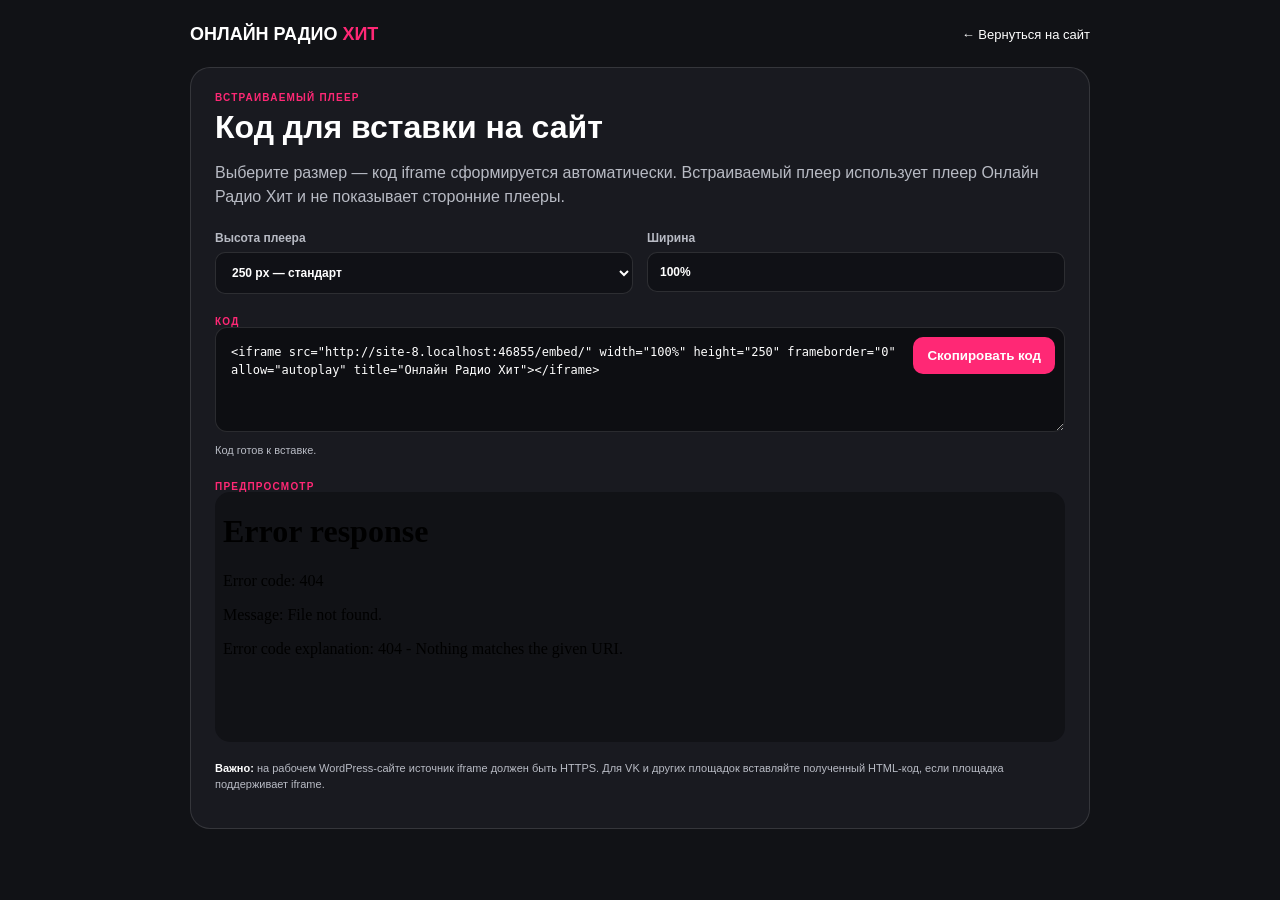
==== public/embed-code/index.html @ 1e25bc86 "Batch 10: add embed code generator" ====
<!doctype html>
<html lang="ru">
<head>
<meta charset="utf-8">
<meta name="viewport" content="width=device-width,initial-scale=1">
<title>Онлайн Радио Хит — код для вставки</title>
<meta name="robots" content="noindex,nofollow">
<style>
:root{--bg:#111216;--panel:#191a20;--white:#fff;--pink:#ff2875;--muted:#b8bbc4;--line:rgba(255,255,255,.12)}
*{box-sizing:border-box}body{margin:0;background:var(--bg);color:var(--white);font-family:Arial,Helvetica,sans-serif;padding:24px}.wrap{width:min(900px,100%);margin:auto}.head{display:flex;justify-content:space-between;align-items:center;gap:15px;margin-bottom:22px}.brand{font-weight:900;font-size:18px}.brand b{color:var(--pink)}.back{color:#fff;text-decoration:none;font-size:13px}.panel{background:var(--panel);border:1px solid var(--line);border-radius:20px;padding:24px}.eyebrow{font-size:10px;font-weight:900;letter-spacing:.12em;color:var(--pink)}h1{font-size:32px;line-height:1.05;margin:8px 0}p{color:var(--muted);line-height:1.5}.fields{display:grid;grid-template-columns:1fr 1fr;gap:14px;margin:22px 0}label{font-size:12px;font-weight:700;color:var(--muted)}select,input{width:100%;margin-top:7px;padding:12px;border-radius:10px;border:1px solid var(--line);background:#101116;color:#fff;font:inherit}.codebox{position:relative}.codebox textarea{width:100%;min-height:105px;resize:vertical;padding:15px;padding-right:130px;border:1px solid var(--line);border-radius:12px;background:#0d0e12;color:#fff;font:12px/1.5 monospace}.copy{position:absolute;right:10px;top:10px;border:0;border-radius:10px;background:var(--pink);color:#fff;font-weight:800;padding:11px 14px;cursor:pointer}.status{display:block;margin-top:8px;color:var(--muted);font-size:11px}.preview{margin-top:25px}.preview iframe{width:100%;border:0;border-radius:15px;background:#111216;display:block}.note{margin-top:18px;font-size:11px}.note strong{color:#fff}@media(max-width:600px){body{padding:12px}.panel{padding:18px}.fields{grid-template-columns:1fr}h1{font-size:26px}.head{align-items:flex-start}.codebox textarea{padding-right:15px;padding-top:55px}.copy{left:10px;right:auto;top:10px}}
</style>
</head>
<body>
<div class="wrap">
<header class="head"><div class="brand">ОНЛАЙН РАДИО <b>ХИТ</b></div><a class="back" href="/">← Вернуться на сайт</a></header>
<main class="panel">
<div class="eyebrow">ВСТРАИВАЕМЫЙ ПЛЕЕР</div>
<h1>Код для вставки на сайт</h1>
<p>Выберите размер — код iframe сформируется автоматически. Встраиваемый плеер использует плеер Онлайн Радио Хит и не показывает сторонние плееры.</p>
<div class="fields">
<label>Высота плеера<select id="height"><option value="250">250 px — стандарт</option><option value="280">280 px — увеличенный</option><option value="320">320 px — высокий</option></select></label>
<label>Ширина<input id="width" value="100%" maxlength="8" aria-label="Ширина плеера"></label>
</div>
<div class="eyebrow">КОД</div>
<div class="codebox"><textarea id="code" readonly></textarea><button class="copy" id="copy">Скопировать код</button></div>
<span class="status" id="status">Код готов к вставке.</span>
<div class="preview"><div class="eyebrow">ПРЕДПРОСМОТР</div><iframe id="preview" title="Онлайн Радио Хит" loading="lazy" allow="autoplay" height="250"></iframe></div>
<p class="note"><strong>Важно:</strong> на рабочем WordPress-сайте источник iframe должен быть HTTPS. Для VK и других площадок вставляйте полученный HTML-код, если площадка поддерживает iframe.</p>
</main>
</div>
<script>
(()=>{
const h=document.getElementById('height'),w=document.getElementById('width'),code=document.getElementById('code'),copy=document.getElementById('copy'),status=document.getElementById('status'),preview=document.getElementById('preview');
function safeWidth(){let v=w.value.trim();if(/^\d{2,4}px$/.test(v)||/^\d{1,3}%$/.test(v))return v;if(/^\d{2,4}$/.test(v))return v+'px';return '100%'}
function update(){const height=Number(h.value)||250,width=safeWidth();const src=new URL('/embed/',location.origin).href;const html='<iframe src="'+src+'" width="'+width+'" height="'+height+'" frameborder="0" allow="autoplay" title="Онлайн Радио Хит"></iframe>';code.value=html;preview.src=src;preview.height=height;preview.style.width=width==='100%'?'100%':width;status.textContent='Код готов к вставке.'}
h.addEventListener('change',update);w.addEventListener('input',update);copy.addEventListener('click',async()=>{try{await navigator.clipboard.writeText(code.value);status.textContent='Код скопирован.'}catch(e){code.select();document.execCommand('copy');status.textContent='Код скопирован.'}});update();
})();
</script>
</body>
</html>
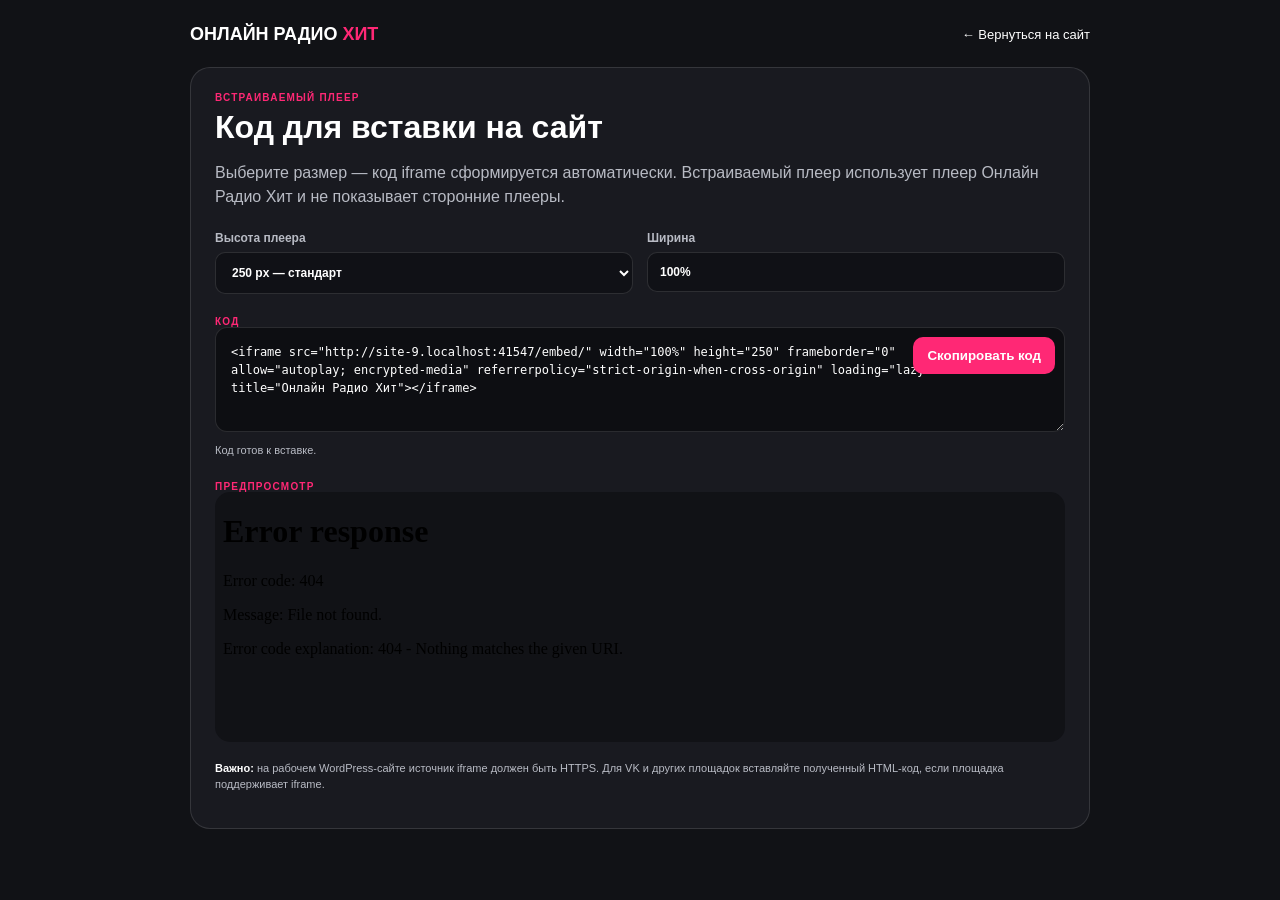
==== commit a0b5981b: "Batch 10: harden embed iframe code" ====
--- a/public/embed-code/index.html
+++ b/public/embed-code/index.html
@@ -24,7 +24,7 @@
 <div class="eyebrow">КОД</div>
 <div class="codebox"><textarea id="code" readonly></textarea><button class="copy" id="copy">Скопировать код</button></div>
 <span class="status" id="status">Код готов к вставке.</span>
-<div class="preview"><div class="eyebrow">ПРЕДПРОСМОТР</div><iframe id="preview" title="Онлайн Радио Хит" loading="lazy" allow="autoplay" height="250"></iframe></div>
+<div class="preview"><div class="eyebrow">ПРЕДПРОСМОТР</div><iframe id="preview" title="Онлайн Радио Хит" loading="lazy" allow="autoplay; encrypted-media" referrerpolicy="strict-origin-when-cross-origin" height="250"></iframe></div>
 <p class="note"><strong>Важно:</strong> на рабочем WordPress-сайте источник iframe должен быть HTTPS. Для VK и других площадок вставляйте полученный HTML-код, если площадка поддерживает iframe.</p>
 </main>
 </div>
@@ -32,9 +32,9 @@
 (()=>{
 const h=document.getElementById('height'),w=document.getElementById('width'),code=document.getElementById('code'),copy=document.getElementById('copy'),status=document.getElementById('status'),preview=document.getElementById('preview');
 function safeWidth(){let v=w.value.trim();if(/^\d{2,4}px$/.test(v)||/^\d{1,3}%$/.test(v))return v;if(/^\d{2,4}$/.test(v))return v+'px';return '100%'}
-function update(){const height=Number(h.value)||250,width=safeWidth();const src=new URL('/embed/',location.origin).href;const html='<iframe src="'+src+'" width="'+width+'" height="'+height+'" frameborder="0" allow="autoplay" title="Онлайн Радио Хит"></iframe>';code.value=html;preview.src=src;preview.height=height;preview.style.width=width==='100%'?'100%':width;status.textContent='Код готов к вставке.'}
+function update(){const height=Number(h.value)||250,width=safeWidth(),src=new URL('/embed/',location.origin).href;const html='<iframe src="'+src+'" width="'+width+'" height="'+height+'" frameborder="0" allow="autoplay; encrypted-media" referrerpolicy="strict-origin-when-cross-origin" loading="lazy" title="Онлайн Радио Хит"></iframe>';code.value=html;preview.src=src;preview.height=height;preview.style.width=width==='100%'?'100%':width}
 h.addEventListener('change',update);w.addEventListener('input',update);copy.addEventListener('click',async()=>{try{await navigator.clipboard.writeText(code.value);status.textContent='Код скопирован.'}catch(e){code.select();document.execCommand('copy');status.textContent='Код скопирован.'}});update();
 })();
 </script>
 </body>
-</html>
+</html>
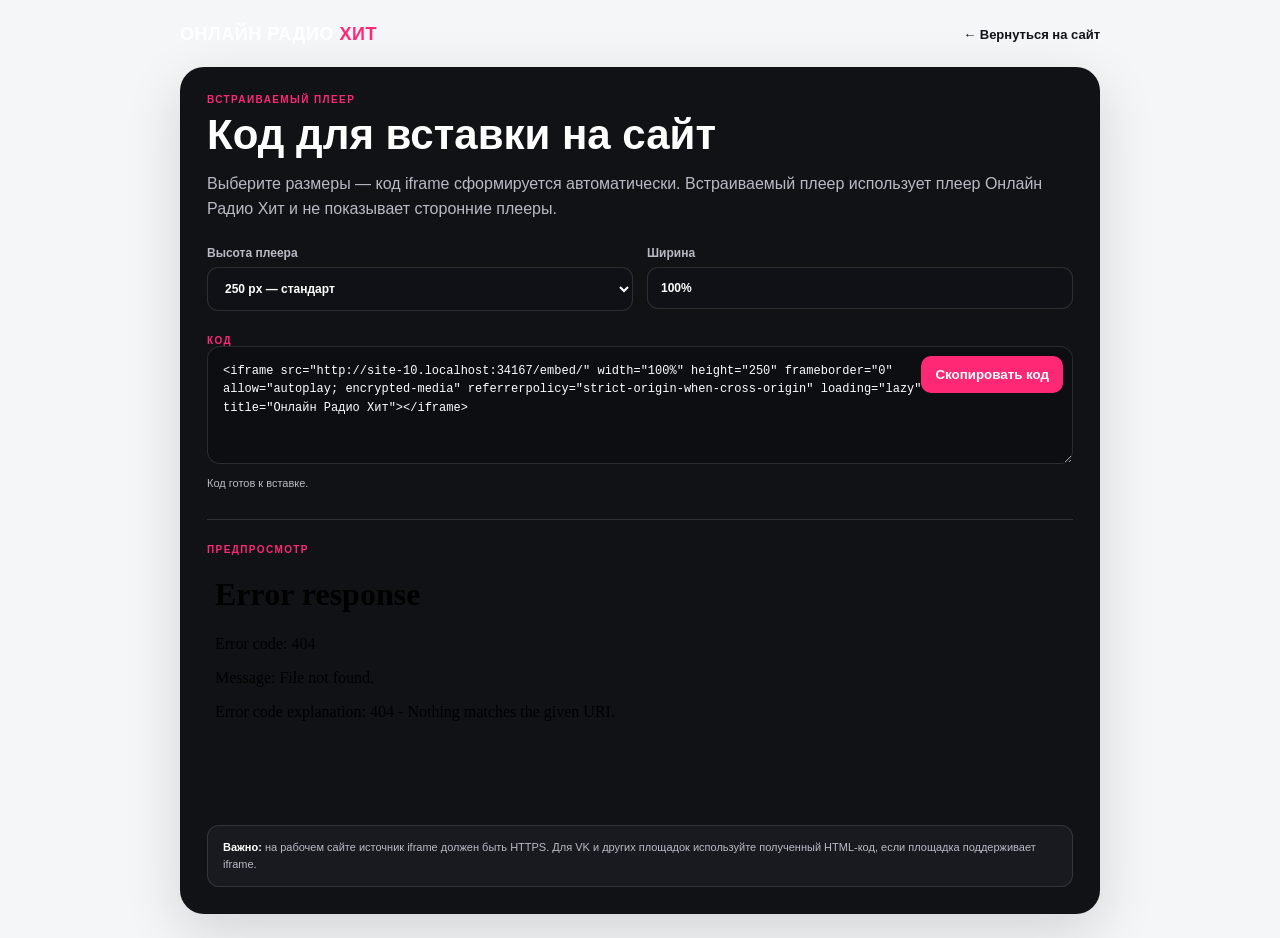
==== commit 859365c1: "Polish embed code generator Preview" ====
--- a/public/embed-code/index.html
+++ b/public/embed-code/index.html
@@ -1,40 +1,19 @@
 <!doctype html>
 <html lang="ru">
 <head>
-<meta charset="utf-8">
-<meta name="viewport" content="width=device-width,initial-scale=1">
-<title>Онлайн Радио Хит — код для вставки</title>
-<meta name="robots" content="noindex,nofollow">
+<meta charset="utf-8"><meta name="viewport" content="width=device-width,initial-scale=1">
+<title>Онлайн Радио Хит — код для вставки</title><meta name="robots" content="noindex,nofollow">
 <style>
-:root{--bg:#111216;--panel:#191a20;--white:#fff;--pink:#ff2875;--muted:#b8bbc4;--line:rgba(255,255,255,.12)}
-*{box-sizing:border-box}body{margin:0;background:var(--bg);color:var(--white);font-family:Arial,Helvetica,sans-serif;padding:24px}.wrap{width:min(900px,100%);margin:auto}.head{display:flex;justify-content:space-between;align-items:center;gap:15px;margin-bottom:22px}.brand{font-weight:900;font-size:18px}.brand b{color:var(--pink)}.back{color:#fff;text-decoration:none;font-size:13px}.panel{background:var(--panel);border:1px solid var(--line);border-radius:20px;padding:24px}.eyebrow{font-size:10px;font-weight:900;letter-spacing:.12em;color:var(--pink)}h1{font-size:32px;line-height:1.05;margin:8px 0}p{color:var(--muted);line-height:1.5}.fields{display:grid;grid-template-columns:1fr 1fr;gap:14px;margin:22px 0}label{font-size:12px;font-weight:700;color:var(--muted)}select,input{width:100%;margin-top:7px;padding:12px;border-radius:10px;border:1px solid var(--line);background:#101116;color:#fff;font:inherit}.codebox{position:relative}.codebox textarea{width:100%;min-height:105px;resize:vertical;padding:15px;padding-right:130px;border:1px solid var(--line);border-radius:12px;background:#0d0e12;color:#fff;font:12px/1.5 monospace}.copy{position:absolute;right:10px;top:10px;border:0;border-radius:10px;background:var(--pink);color:#fff;font-weight:800;padding:11px 14px;cursor:pointer}.status{display:block;margin-top:8px;color:var(--muted);font-size:11px}.preview{margin-top:25px}.preview iframe{width:100%;border:0;border-radius:15px;background:#111216;display:block}.note{margin-top:18px;font-size:11px}.note strong{color:#fff}@media(max-width:600px){body{padding:12px}.panel{padding:18px}.fields{grid-template-columns:1fr}h1{font-size:26px}.head{align-items:flex-start}.codebox textarea{padding-right:15px;padding-top:55px}.copy{left:10px;right:auto;top:10px}}
+:root{--bg:#f5f6f8;--panel:#111216;--white:#fff;--pink:#ff2875;--acid:#dfff18;--muted:#b8bbc4;--line:rgba(255,255,255,.12)}*{box-sizing:border-box}body{margin:0;background:var(--bg);color:var(--white);font-family:Arial,Helvetica,sans-serif;padding:24px}.wrap{width:min(920px,100%);margin:auto}.head{display:flex;justify-content:space-between;align-items:center;gap:15px;margin-bottom:22px}.brand{font-weight:900;font-size:18px;letter-spacing:.03em}.brand b{color:var(--pink)}.back{color:#111216;text-decoration:none;font-size:13px;font-weight:800}.panel{background:var(--panel);border:1px solid rgba(0,0,0,.08);border-radius:24px;padding:26px;box-shadow:0 18px 55px rgba(17,18,22,.15)}.eyebrow{font-size:10px;font-weight:900;letter-spacing:.14em;color:var(--pink)}h1{font-size:clamp(28px,5vw,42px);line-height:1;margin:9px 0}p{color:var(--muted);line-height:1.55}.fields{display:grid;grid-template-columns:1fr 1fr;gap:14px;margin:24px 0}label{font-size:12px;font-weight:800;color:var(--muted)}select,input{width:100%;margin-top:7px;padding:13px;border-radius:11px;border:1px solid var(--line);background:#101116;color:#fff;font:inherit;outline:none}select:focus,input:focus{border-color:var(--pink)}.codebox{position:relative}.codebox textarea{width:100%;min-height:118px;resize:vertical;padding:15px 135px 15px 15px;border:1px solid var(--line);border-radius:13px;background:#0d0e12;color:#fff;font:12px/1.55 monospace;outline:none}.copy{position:absolute;right:10px;top:10px;border:0;border-radius:10px;background:var(--pink);color:#fff;font-weight:900;padding:11px 14px;cursor:pointer}.copy:hover{transform:translateY(-1px)}.status{display:block;margin-top:9px;color:var(--muted);font-size:11px;min-height:14px}.preview{margin-top:28px;padding-top:24px;border-top:1px solid var(--line)}.preview iframe{width:100%;min-height:180px;border:0;border-radius:15px;background:#111216;display:block}.note{margin:20px 0 0;padding:13px 15px;border:1px solid var(--line);border-radius:12px;background:#191a20;font-size:11px}.note strong{color:#fff}@media(max-width:600px){body{padding:10px}.head{margin-bottom:14px}.brand{font-size:14px}.back{font-size:11px}.panel{padding:18px;border-radius:18px}.fields{grid-template-columns:1fr;margin:20px 0}.codebox textarea{padding:62px 12px 12px;min-height:140px}.copy{left:10px;right:auto;top:10px}.preview{margin-top:22px;padding-top:20px}}
 </style>
 </head>
 <body>
-<div class="wrap">
-<header class="head"><div class="brand">ОНЛАЙН РАДИО <b>ХИТ</b></div><a class="back" href="/">← Вернуться на сайт</a></header>
-<main class="panel">
-<div class="eyebrow">ВСТРАИВАЕМЫЙ ПЛЕЕР</div>
-<h1>Код для вставки на сайт</h1>
-<p>Выберите размер — код iframe сформируется автоматически. Встраиваемый плеер использует плеер Онлайн Радио Хит и не показывает сторонние плееры.</p>
-<div class="fields">
-<label>Высота плеера<select id="height"><option value="250">250 px — стандарт</option><option value="280">280 px — увеличенный</option><option value="320">320 px — высокий</option></select></label>
-<label>Ширина<input id="width" value="100%" maxlength="8" aria-label="Ширина плеера"></label>
-</div>
-<div class="eyebrow">КОД</div>
-<div class="codebox"><textarea id="code" readonly></textarea><button class="copy" id="copy">Скопировать код</button></div>
-<span class="status" id="status">Код готов к вставке.</span>
+<div class="wrap"><header class="head"><div class="brand">ОНЛАЙН РАДИО <b>ХИТ</b></div><a class="back" href="/">← Вернуться на сайт</a></header>
+<main class="panel"><div class="eyebrow">ВСТРАИВАЕМЫЙ ПЛЕЕР</div><h1>Код для вставки на сайт</h1><p>Выберите размеры — код iframe сформируется автоматически. Встраиваемый плеер использует плеер Онлайн Радио Хит и не показывает сторонние плееры.</p>
+<div class="fields"><label>Высота плеера<select id="height"><option value="250">250 px — стандарт</option><option value="280">280 px — увеличенный</option><option value="320">320 px — высокий</option></select></label><label>Ширина<input id="width" value="100%" maxlength="8" aria-label="Ширина плеера" inputmode="numeric"></label></div>
+<div class="eyebrow">КОД</div><div class="codebox"><textarea id="code" readonly aria-label="HTML-код плеера"></textarea><button class="copy" id="copy" type="button">Скопировать код</button></div><span class="status" id="status">Код готов к вставке.</span>
 <div class="preview"><div class="eyebrow">ПРЕДПРОСМОТР</div><iframe id="preview" title="Онлайн Радио Хит" loading="lazy" allow="autoplay; encrypted-media" referrerpolicy="strict-origin-when-cross-origin" height="250"></iframe></div>
-<p class="note"><strong>Важно:</strong> на рабочем WordPress-сайте источник iframe должен быть HTTPS. Для VK и других площадок вставляйте полученный HTML-код, если площадка поддерживает iframe.</p>
-</main>
-</div>
+<p class="note"><strong>Важно:</strong> на рабочем сайте источник iframe должен быть HTTPS. Для VK и других площадок используйте полученный HTML-код, если площадка поддерживает iframe.</p></main></div>
 <script>
-(()=>{
-const h=document.getElementById('height'),w=document.getElementById('width'),code=document.getElementById('code'),copy=document.getElementById('copy'),status=document.getElementById('status'),preview=document.getElementById('preview');
-function safeWidth(){let v=w.value.trim();if(/^\d{2,4}px$/.test(v)||/^\d{1,3}%$/.test(v))return v;if(/^\d{2,4}$/.test(v))return v+'px';return '100%'}
-function update(){const height=Number(h.value)||250,width=safeWidth(),src=new URL('/embed/',location.origin).href;const html='<iframe src="'+src+'" width="'+width+'" height="'+height+'" frameborder="0" allow="autoplay; encrypted-media" referrerpolicy="strict-origin-when-cross-origin" loading="lazy" title="Онлайн Радио Хит"></iframe>';code.value=html;preview.src=src;preview.height=height;preview.style.width=width==='100%'?'100%':width}
-h.addEventListener('change',update);w.addEventListener('input',update);copy.addEventListener('click',async()=>{try{await navigator.clipboard.writeText(code.value);status.textContent='Код скопирован.'}catch(e){code.select();document.execCommand('copy');status.textContent='Код скопирован.'}});update();
-})();
-</script>
-</body>
-</html>+(()=>{const h=document.getElementById('height'),w=document.getElementById('width'),code=document.getElementById('code'),copy=document.getElementById('copy'),status=document.getElementById('status'),preview=document.getElementById('preview');function safeWidth(){const v=w.value.trim();if(/^\d{2,4}px$/.test(v)||/^\d{1,3}%$/.test(v))return v;if(/^\d{2,4}$/.test(v))return v+'px';return '100%'}function update(){const height=Number(h.value)||250,width=safeWidth(),src=new URL('/embed/',location.origin).href;code.value='<iframe src="'+src+'" width="'+width+'" height="'+height+'" frameborder="0" allow="autoplay; encrypted-media" referrerpolicy="strict-origin-when-cross-origin" loading="lazy" title="Онлайн Радио Хит"></iframe>';preview.src=src;preview.height=height;preview.style.width=width==='100%'?'100%':width}h.addEventListener('change',update);w.addEventListener('input',update);copy.addEventListener('click',async()=>{try{await navigator.clipboard.writeText(code.value);status.textContent='Код скопирован.'}catch(e){code.focus();code.select();try{document.execCommand('copy');status.textContent='Код скопирован.'}catch(_){status.textContent='Выделите код и скопируйте его вручную.'}}});update()})();
+</script></body></html>
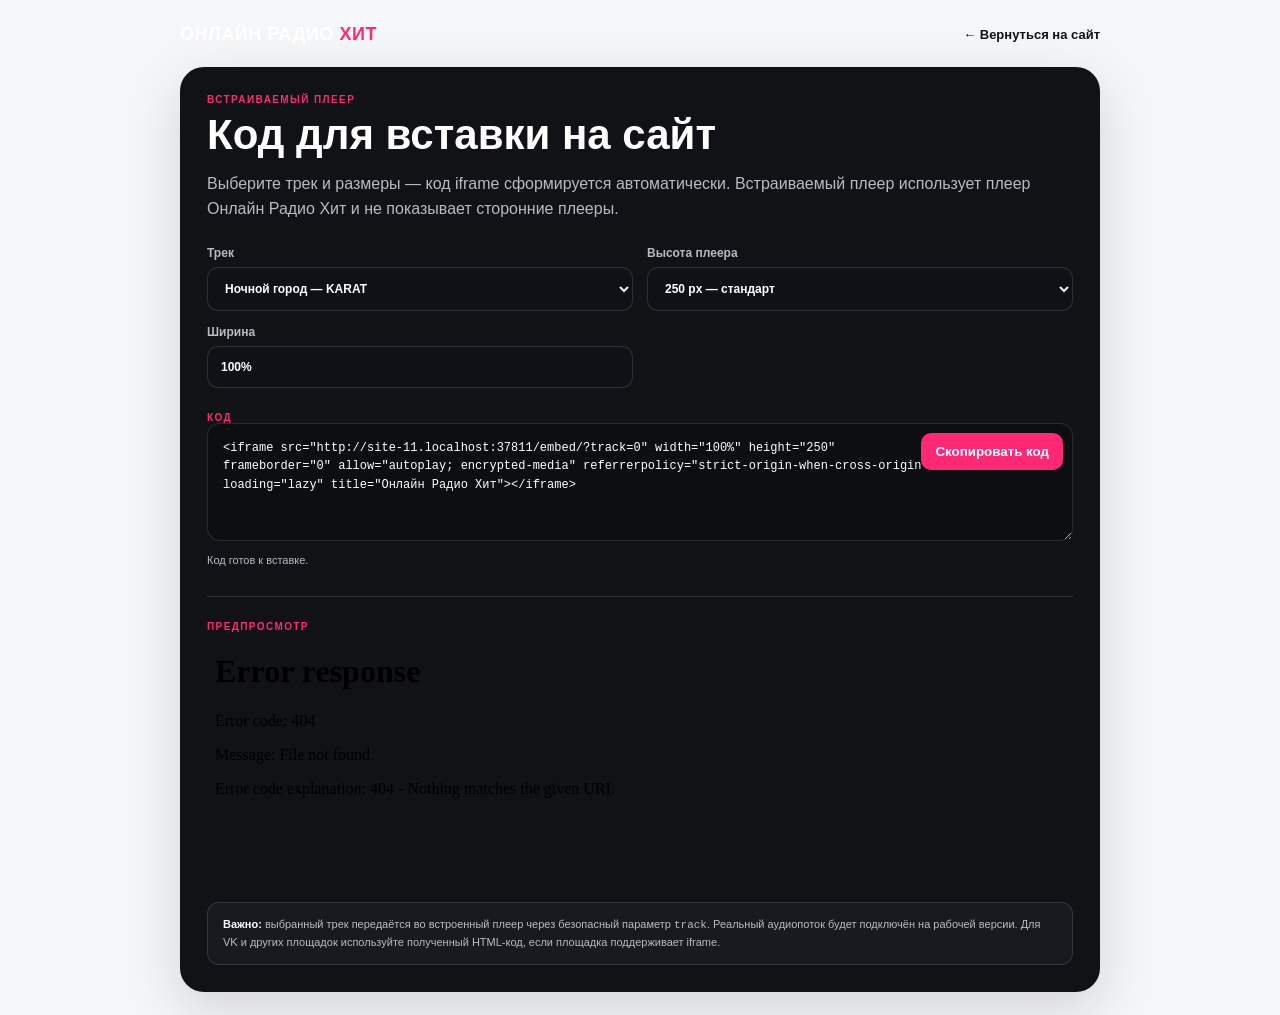
==== commit ec9327c2: "Add track selection and secure embed handoff to code generator" ====
--- a/public/embed-code/index.html
+++ b/public/embed-code/index.html
@@ -9,11 +9,11 @@
 </head>
 <body>
 <div class="wrap"><header class="head"><div class="brand">ОНЛАЙН РАДИО <b>ХИТ</b></div><a class="back" href="/">← Вернуться на сайт</a></header>
-<main class="panel"><div class="eyebrow">ВСТРАИВАЕМЫЙ ПЛЕЕР</div><h1>Код для вставки на сайт</h1><p>Выберите размеры — код iframe сформируется автоматически. Встраиваемый плеер использует плеер Онлайн Радио Хит и не показывает сторонние плееры.</p>
-<div class="fields"><label>Высота плеера<select id="height"><option value="250">250 px — стандарт</option><option value="280">280 px — увеличенный</option><option value="320">320 px — высокий</option></select></label><label>Ширина<input id="width" value="100%" maxlength="8" aria-label="Ширина плеера" inputmode="numeric"></label></div>
-<div class="eyebrow">КОД</div><div class="codebox"><textarea id="code" readonly aria-label="HTML-код плеера"></textarea><button class="copy" id="copy" type="button">Скопировать код</button></div><span class="status" id="status">Код готов к вставке.</span>
+<main class="panel"><div class="eyebrow">ВСТРАИВАЕМЫЙ ПЛЕЕР</div><h1>Код для вставки на сайт</h1><p>Выберите трек и размеры — код iframe сформируется автоматически. Встраиваемый плеер использует плеер Онлайн Радио Хит и не показывает сторонние плееры.</p>
+<div class="fields"><label>Трек<select id="track"><option value="0">Ночной город — KARAT</option><option value="1">Jumanji — KARAT & МЛАДШИЙ</option><option value="2">Ты такая славная — Вячеслав Калинин</option><option value="3">Просто я ищу тебя — Новый артист</option><option value="4">Летуаль — PELIKUANA</option><option value="5">Когда расцветает сирень — Андрей Додонов</option></select></label><label>Высота плеера<select id="height"><option value="250">250 px — стандарт</option><option value="280">280 px — увеличенный</option><option value="320">320 px — высокий</option></select></label><label>Ширина<input id="width" value="100%" maxlength="8" aria-label="Ширина плеера" inputmode="numeric"></label></div>
+<div class="eyebrow">КОД</div><div class="codebox"><textarea id="code" readonly aria-label="HTML-код плеера"></textarea><button class="copy" id="copy" type="button">Скопировать код</button></div><span class="status" id="status" aria-live="polite">Код готов к вставке.</span>
 <div class="preview"><div class="eyebrow">ПРЕДПРОСМОТР</div><iframe id="preview" title="Онлайн Радио Хит" loading="lazy" allow="autoplay; encrypted-media" referrerpolicy="strict-origin-when-cross-origin" height="250"></iframe></div>
-<p class="note"><strong>Важно:</strong> на рабочем сайте источник iframe должен быть HTTPS. Для VK и других площадок используйте полученный HTML-код, если площадка поддерживает iframe.</p></main></div>
+<p class="note"><strong>Важно:</strong> выбранный трек передаётся во встроенный плеер через безопасный параметр <code>track</code>. Реальный аудиопоток будет подключён на рабочей версии. Для VK и других площадок используйте полученный HTML-код, если площадка поддерживает iframe.</p></main></div>
 <script>
-(()=>{const h=document.getElementById('height'),w=document.getElementById('width'),code=document.getElementById('code'),copy=document.getElementById('copy'),status=document.getElementById('status'),preview=document.getElementById('preview');function safeWidth(){const v=w.value.trim();if(/^\d{2,4}px$/.test(v)||/^\d{1,3}%$/.test(v))return v;if(/^\d{2,4}$/.test(v))return v+'px';return '100%'}function update(){const height=Number(h.value)||250,width=safeWidth(),src=new URL('/embed/',location.origin).href;code.value='<iframe src="'+src+'" width="'+width+'" height="'+height+'" frameborder="0" allow="autoplay; encrypted-media" referrerpolicy="strict-origin-when-cross-origin" loading="lazy" title="Онлайн Радио Хит"></iframe>';preview.src=src;preview.height=height;preview.style.width=width==='100%'?'100%':width}h.addEventListener('change',update);w.addEventListener('input',update);copy.addEventListener('click',async()=>{try{await navigator.clipboard.writeText(code.value);status.textContent='Код скопирован.'}catch(e){code.focus();code.select();try{document.execCommand('copy');status.textContent='Код скопирован.'}catch(_){status.textContent='Выделите код и скопируйте его вручную.'}}});update()})();
+(()=>{const h=document.getElementById('height'),w=document.getElementById('width'),t=document.getElementById('track'),code=document.getElementById('code'),copy=document.getElementById('copy'),status=document.getElementById('status'),preview=document.getElementById('preview');function safeWidth(){const v=w.value.trim();if(/^\d{2,4}px$/.test(v)||/^\d{1,3}%$/.test(v))return v;if(/^\d{2,4}$/.test(v))return v+'px';return '100%'}function update(){const height=Number(h.value)||250,width=safeWidth(),track=Math.max(0,Math.min(5,Number(t.value)||0)),src=new URL('/embed/',location.origin);src.searchParams.set('track',String(track));code.value='<iframe src="'+src.href+'" width="'+width+'" height="'+height+'" frameborder="0" allow="autoplay; encrypted-media" referrerpolicy="strict-origin-when-cross-origin" loading="lazy" title="Онлайн Радио Хит"></iframe>';preview.src=src.href;preview.height=height;preview.style.width=width==='100%'?'100%':width}h.addEventListener('change',update);t.addEventListener('change',update);w.addEventListener('input',update);copy.addEventListener('click',async()=>{try{await navigator.clipboard.writeText(code.value);status.textContent='Код скопирован.'}catch(e){code.focus();code.select();try{document.execCommand('copy');status.textContent='Код скопирован.'}catch(_){status.textContent='Выделите код и скопируйте его вручную.'}}});const q=new URLSearchParams(location.search);if(/^\d+$/.test(q.get('track')||''))t.value=String(Math.min(5,Number(q.get('track'))));update()})();
 </script></body></html>
